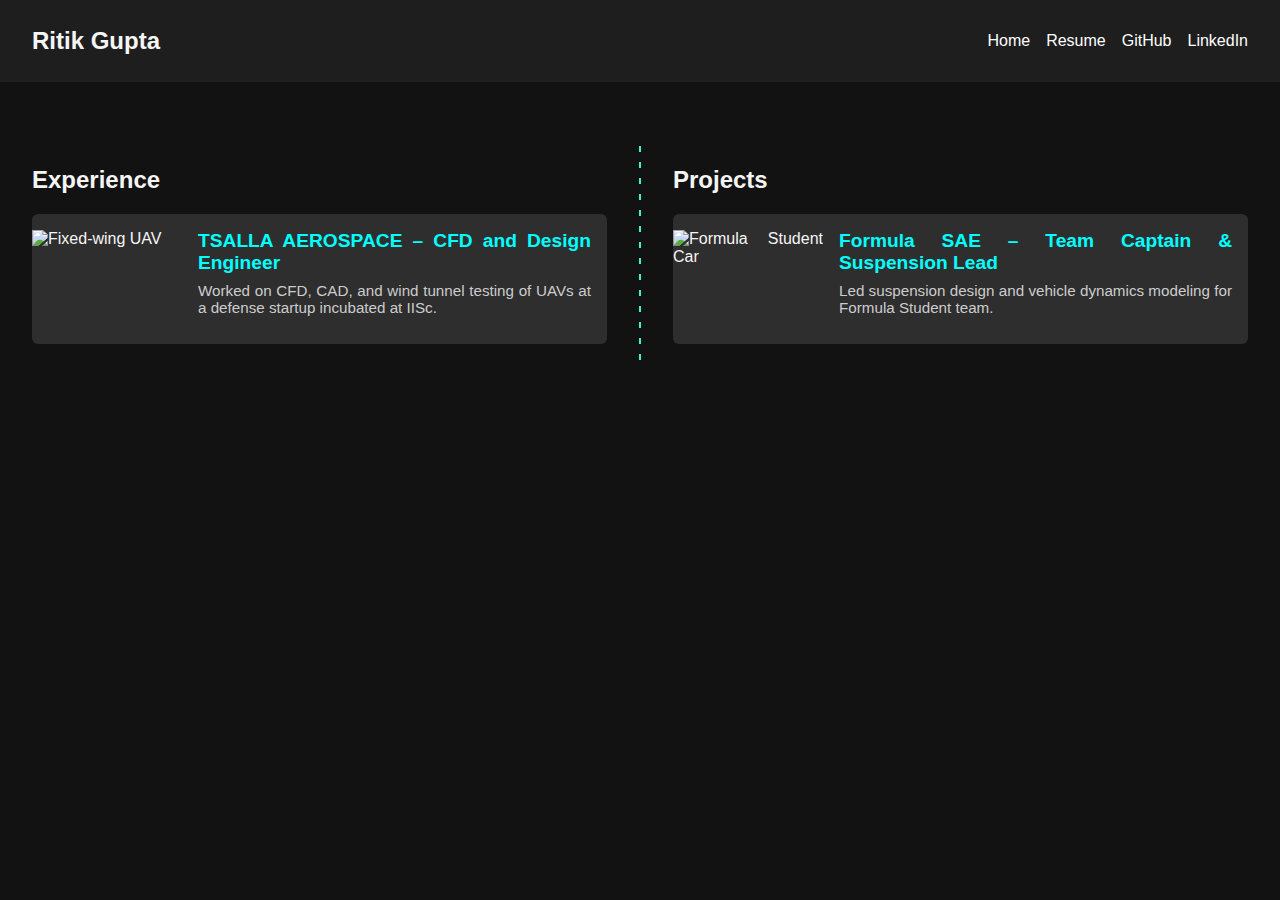
==== index.html @ 59eaff4b "Index 3 (List kind of view, tiles removed)" ====
<!DOCTYPE html>
<html lang="en">
<head>
  <meta charset="UTF-8" />
  <meta name="viewport" content="width=device-width, initial-scale=1.0" />
  <title>Ritik Gupta | Portfolio</title>
  <link rel="stylesheet" href="assets/style.css" />
  <style>
    .main-wide {
      padding: 2rem;
      max-width: 1400px;
      margin: auto;
    }
    .section-wrapper {
      display: flex;
      gap: 2rem;
      margin-top: 2rem;
    }
    .experience, .project {
      flex: 1;
    }
    .divider {
      width: 2px;
      background: repeating-linear-gradient(
        to bottom,
        #3EF3D9,
        #3EF3D9 6px,
        transparent 6px,
        transparent 16px
      );
    }
    .entry {
      display: flex;
      background-color: #2e2e2e;
      border-radius: 6px;
      margin-bottom: 1.5rem;
      height: 130px;
      overflow: hidden;
    }
    .entry img {
      width: 150px;
      height: 100%;
      object-fit: cover;
    }
    .entry-text {
      padding: 1rem;
      flex: 1;
    }
    .entry-title {
      color: cyan;
      font-size: 1.2rem;
      font-weight: bold;
      text-decoration: none;
    }
    .entry-title:hover {
      color: #00ffff;
      text-decoration: underline;
    }
    .entry-desc {
      margin-top: 0.5rem;
      font-size: 0.95rem;
      color: #ccc;
    }
  </style>
</head>
<body>
  <nav>
    <div class="logo">Ritik Gupta</div>
    <ul>
      <li><a href="index.html">Home</a></li>
      <li><a href="resume.html">Resume</a></li>
      <li><a href="https://github.com/ritikg99" target="_blank">GitHub</a></li>
      <li><a href="https://www.linkedin.com/in/ritik-gupta99" target="_blank">LinkedIn</a></li>
    </ul>
  </nav>

  <main class="main-wide">
    <div class="section-wrapper">
      <div class="experience">
        <h2>Experience</h2>
        <div class="entry">
          <img src="assets/images/fixedwing.jpg" alt="Fixed-wing UAV" />
          <div class="entry-text">
            <a class="entry-title" href="tsalla.html">TSALLA AEROSPACE – CFD and Design Engineer</a>
            <div class="entry-desc">Worked on CFD, CAD, and wind tunnel testing of UAVs at a defense startup incubated at IISc.</div>
          </div>
        </div>
        <!-- More experiences here -->
      </div>

      <div class="divider"></div>

      <div class="project">
        <h2>Projects</h2>
        <div class="entry">
          <img src="assets/images/formulacar.jpg" alt="Formula Student Car" />
          <div class="entry-text">
            <a class="entry-title" href="fsae.html">Formula SAE – Team Captain & Suspension Lead</a>
            <div class="entry-desc">Led suspension design and vehicle dynamics modeling for Formula Student team.</div>
          </div>
        </div>
        <!-- More projects here -->
      </div>
    </div>
  </main>
</body>
</html>
---- assets/style.css ----
body {
  background-color: #121212;
  color: #f5f5f5;
  font-family: 'Segoe UI', Tahoma, Geneva, Verdana, sans-serif;
  margin: 0;
  padding: 0;
  text-align: justify;
}

nav {
  background-color: #1e1e1e;
  padding: 1rem 2rem;
  display: flex;
  justify-content: space-between;
  align-items: center;
}

nav .logo {
  font-size: 1.5rem;
  font-weight: bold;
}

nav ul {
  list-style: none;
  display: flex;
  gap: 1rem;
  padding: 0;
}

nav ul li a {
  color: #ffffff;
  text-decoration: none;
  font-weight: 500;
}

.main-wide {
  padding: 2rem;
  max-width: 1400px;
  margin: auto;
}

.section-wrapper {
  display: flex;
  gap: 2rem;
  margin-top: 2rem;
}

.experience, .project {
  flex: 1;
}

.divider {
  width: 2px;
  background: repeating-linear-gradient(
    to bottom,
    #3EF3D9,
    #3EF3D9 6px,
    transparent 6px,
    transparent 16px
  );
}

.clickable {
  color: cyan;
  display: inline-block;
  margin: 1rem 0;
  font-weight: bold;
  font-size: 1.1rem;
  text-decoration: none;
}

.clickable:hover {
  color: #00ffff;
  text-decoration: underline;
}

img {
  width: 100%;
  max-width: 500px;
  margin-top: 1rem;
}
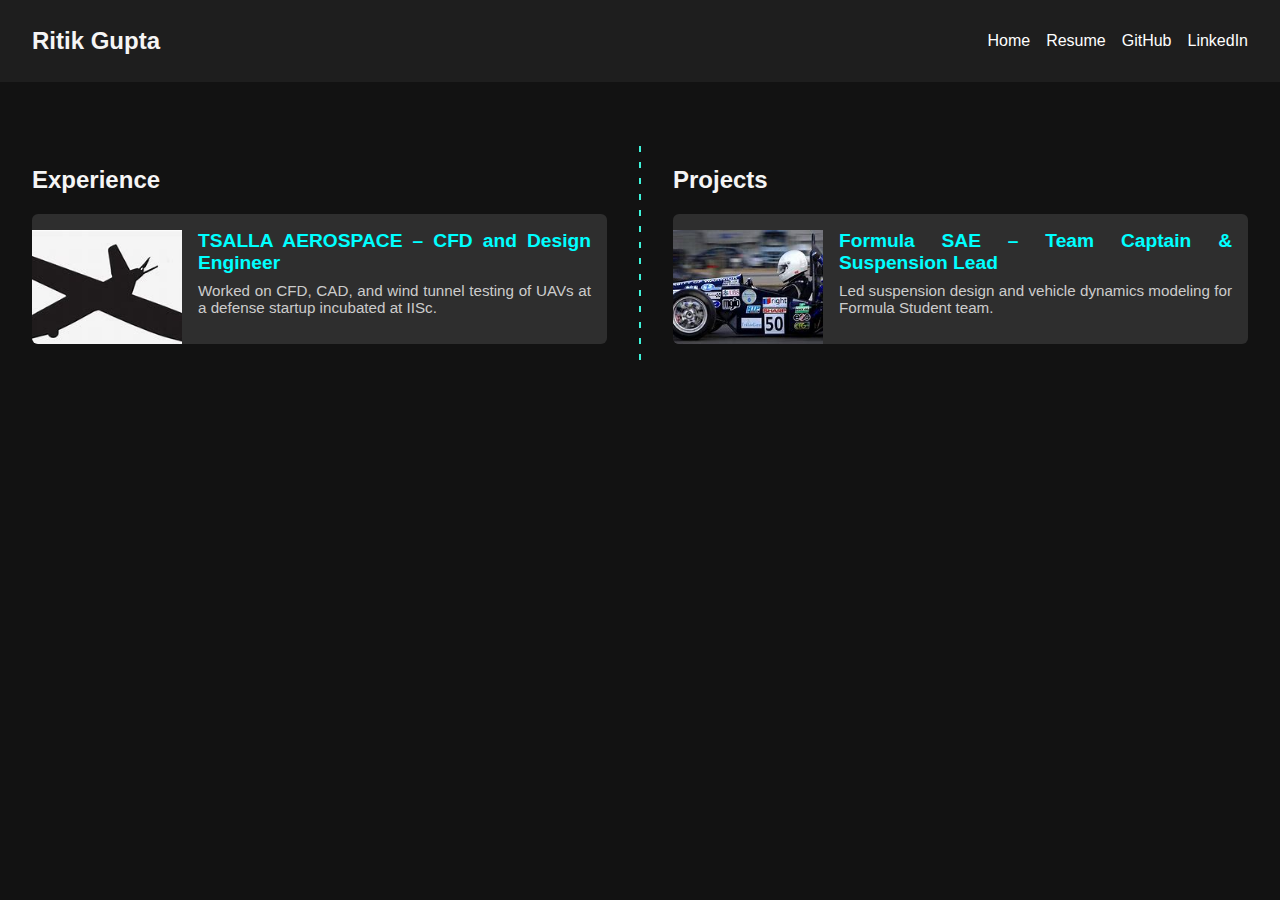
==== commit e6b908b1: "Index 3 (List kind of view, tiles removed 2)" ====
--- a/index.html
+++ b/index.html
@@ -79,7 +79,7 @@
       <div class="experience">
         <h2>Experience</h2>
         <div class="entry">
-          <img src="assets/images/fixedwing.jpg" alt="Fixed-wing UAV" />
+          <img src="assets/images/fixedwing.jpeg" alt="Fixed-wing UAV" />
           <div class="entry-text">
             <a class="entry-title" href="tsalla.html">TSALLA AEROSPACE – CFD and Design Engineer</a>
             <div class="entry-desc">Worked on CFD, CAD, and wind tunnel testing of UAVs at a defense startup incubated at IISc.</div>
@@ -93,7 +93,7 @@
       <div class="project">
         <h2>Projects</h2>
         <div class="entry">
-          <img src="assets/images/formulacar.jpg" alt="Formula Student Car" />
+          <img src="assets/images/formulacar.jpeg" alt="Formula Student Car" />
           <div class="entry-text">
             <a class="entry-title" href="fsae.html">Formula SAE – Team Captain & Suspension Lead</a>
             <div class="entry-desc">Led suspension design and vehicle dynamics modeling for Formula Student team.</div>
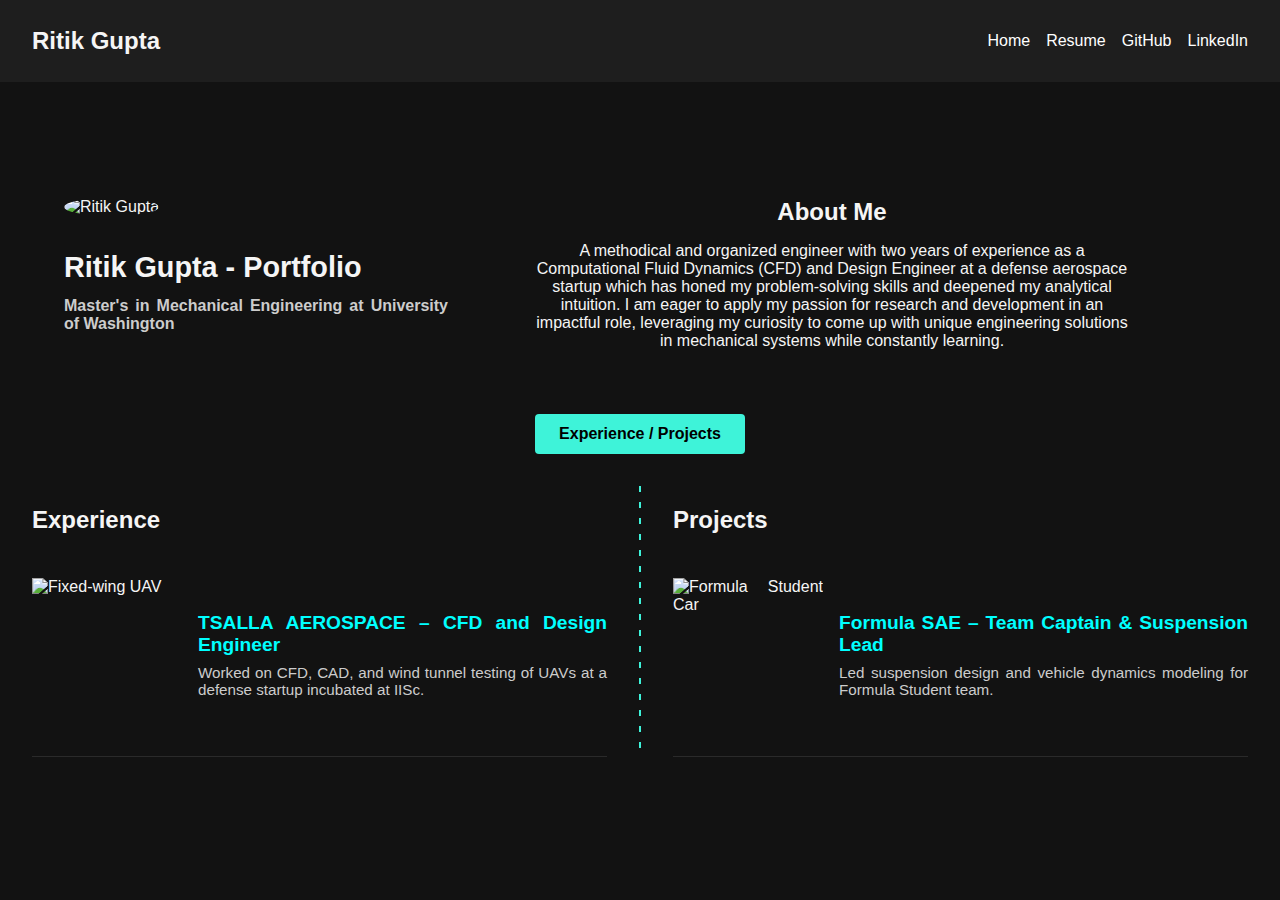
==== commit 2f1cb04a: "Index 4 (About me added)" ====
--- a/index.html
+++ b/index.html
@@ -6,10 +6,61 @@
   <title>Ritik Gupta | Portfolio</title>
   <link rel="stylesheet" href="assets/style.css" />
   <style>
+    body {
+      scroll-behavior: smooth;
+    }
     .main-wide {
       padding: 2rem;
       max-width: 1400px;
       margin: auto;
+    }
+    .intro-section {
+      display: flex;
+      align-items: center;
+      justify-content: space-between;
+      padding: 4rem 2rem 2rem;
+    }
+    .intro-left {
+      flex: 1;
+      max-width: 40%;
+    }
+    .intro-left img {
+      width: 100px;
+      border-radius: 50%;
+      margin-bottom: 1rem;
+    }
+    .intro-left h1 {
+      font-size: 1.8rem;
+      margin-bottom: 0.3rem;
+    }
+    .intro-left h2 {
+      font-size: 1rem;
+      color: #ccc;
+    }
+    .intro-right {
+      flex: 2;
+      text-align: center;
+    }
+    .intro-right h2 {
+      font-size: 1.5rem;
+      margin-bottom: 1rem;
+    }
+    .intro-right p {
+      font-size: 1rem;
+      max-width: 600px;
+      margin: 0 auto;
+    }
+    .scroll-button {
+      display: block;
+      margin: 2rem auto;
+      padding: 0.7rem 1.5rem;
+      font-size: 1rem;
+      background-color: #3EF3D9;
+      color: #000;
+      border: none;
+      border-radius: 4px;
+      cursor: pointer;
+      font-weight: bold;
     }
     .section-wrapper {
       display: flex;
@@ -31,19 +82,18 @@
     }
     .entry {
       display: flex;
-      background-color: #2e2e2e;
-      border-radius: 6px;
-      margin-bottom: 1.5rem;
-      height: 130px;
-      overflow: hidden;
+      align-items: center;
+      border-bottom: 1px solid rgba(255,255,255,0.1);
+      padding: 1rem 0;
+      height: 170px;
     }
     .entry img {
       width: 150px;
       height: 100%;
       object-fit: cover;
+      margin-right: 1rem;
     }
     .entry-text {
-      padding: 1rem;
       flex: 1;
     }
     .entry-title {
@@ -75,17 +125,32 @@
   </nav>
 
   <main class="main-wide">
-    <div class="section-wrapper">
+    <section class="intro-section">
+      <div class="intro-left">
+        <img src="assets/images/profile.jpg" alt="Ritik Gupta" />
+        <h1>Ritik Gupta - Portfolio</h1>
+        <h2>Master's in Mechanical Engineering at University of Washington</h2>
+      </div>
+      <div class="intro-right">
+        <h2>About Me</h2>
+        <p>A methodical and organized engineer with two years of experience as a Computational Fluid Dynamics (CFD) and Design Engineer at a defense aerospace startup which has honed my problem-solving skills and deepened my analytical intuition. I am eager to apply my passion for research and development in an impactful role, leveraging my curiosity to come up with unique engineering solutions in mechanical systems while constantly learning.</p>
+      </div>
+    </section>
+
+    <button class="scroll-button" onclick="document.getElementById('sections').scrollIntoView({ behavior: 'smooth' })">
+      Experience / Projects
+    </button>
+
+    <div id="sections" class="section-wrapper">
       <div class="experience">
         <h2>Experience</h2>
         <div class="entry">
-          <img src="assets/images/fixedwing.jpeg" alt="Fixed-wing UAV" />
+          <img src="assets/images/fixedwing.jpg" alt="Fixed-wing UAV" />
           <div class="entry-text">
             <a class="entry-title" href="tsalla.html">TSALLA AEROSPACE – CFD and Design Engineer</a>
             <div class="entry-desc">Worked on CFD, CAD, and wind tunnel testing of UAVs at a defense startup incubated at IISc.</div>
           </div>
         </div>
-        <!-- More experiences here -->
       </div>
 
       <div class="divider"></div>
@@ -93,15 +158,14 @@
       <div class="project">
         <h2>Projects</h2>
         <div class="entry">
-          <img src="assets/images/formulacar.jpeg" alt="Formula Student Car" />
+          <img src="assets/images/formulacar.jpg" alt="Formula Student Car" />
           <div class="entry-text">
             <a class="entry-title" href="fsae.html">Formula SAE – Team Captain & Suspension Lead</a>
             <div class="entry-desc">Led suspension design and vehicle dynamics modeling for Formula Student team.</div>
           </div>
         </div>
-        <!-- More projects here -->
       </div>
     </div>
   </main>
 </body>
-</html>+</html>
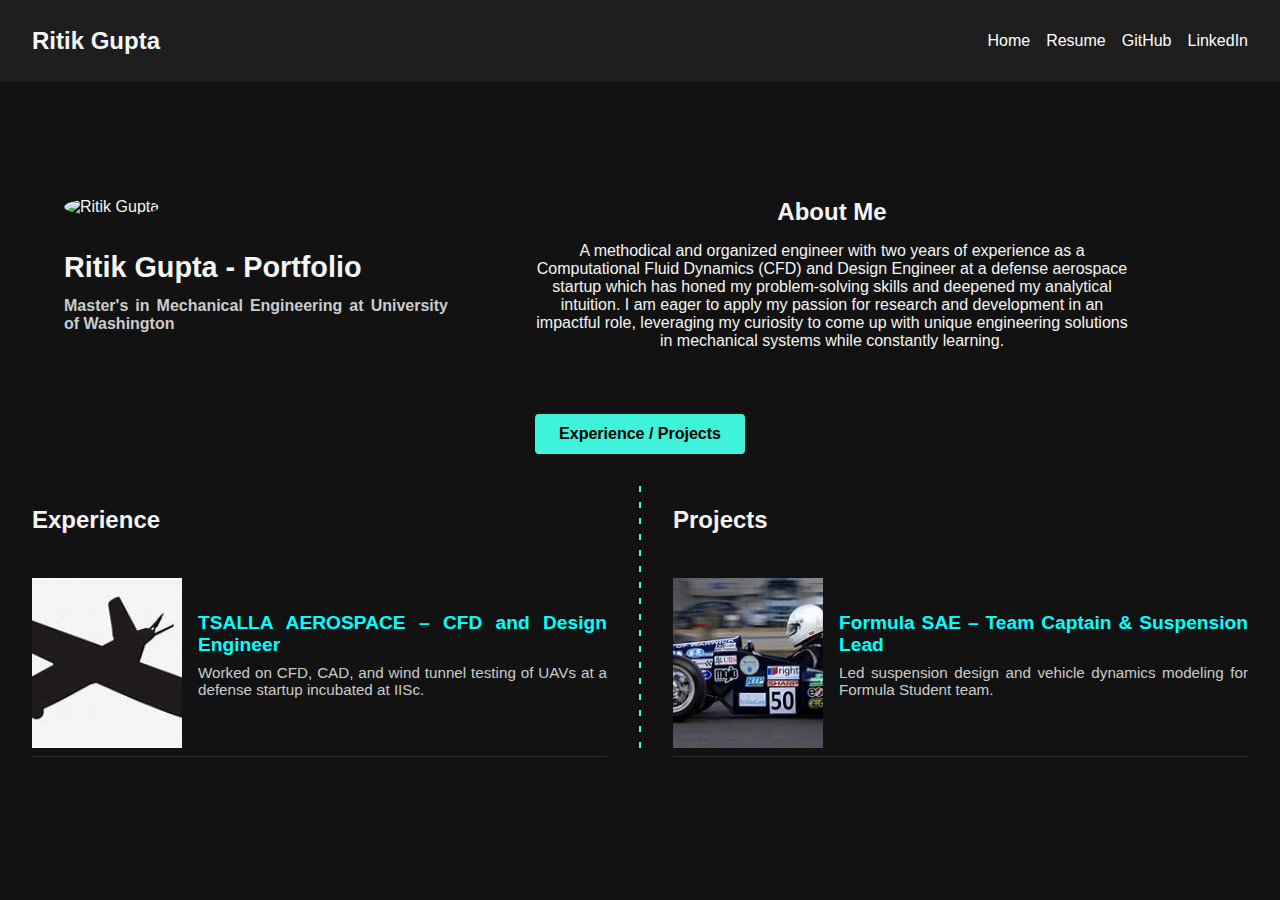
==== commit 81be66b7: "Index 4 (About me added 2)" ====
--- a/index.html
+++ b/index.html
@@ -145,7 +145,7 @@
       <div class="experience">
         <h2>Experience</h2>
         <div class="entry">
-          <img src="assets/images/fixedwing.jpg" alt="Fixed-wing UAV" />
+          <img src="assets/images/fixedwing.jpeg" alt="Fixed-wing UAV" />
           <div class="entry-text">
             <a class="entry-title" href="tsalla.html">TSALLA AEROSPACE – CFD and Design Engineer</a>
             <div class="entry-desc">Worked on CFD, CAD, and wind tunnel testing of UAVs at a defense startup incubated at IISc.</div>
@@ -158,7 +158,7 @@
       <div class="project">
         <h2>Projects</h2>
         <div class="entry">
-          <img src="assets/images/formulacar.jpg" alt="Formula Student Car" />
+          <img src="assets/images/formulacar.jpeg" alt="Formula Student Car" />
           <div class="entry-text">
             <a class="entry-title" href="fsae.html">Formula SAE – Team Captain & Suspension Lead</a>
             <div class="entry-desc">Led suspension design and vehicle dynamics modeling for Formula Student team.</div>
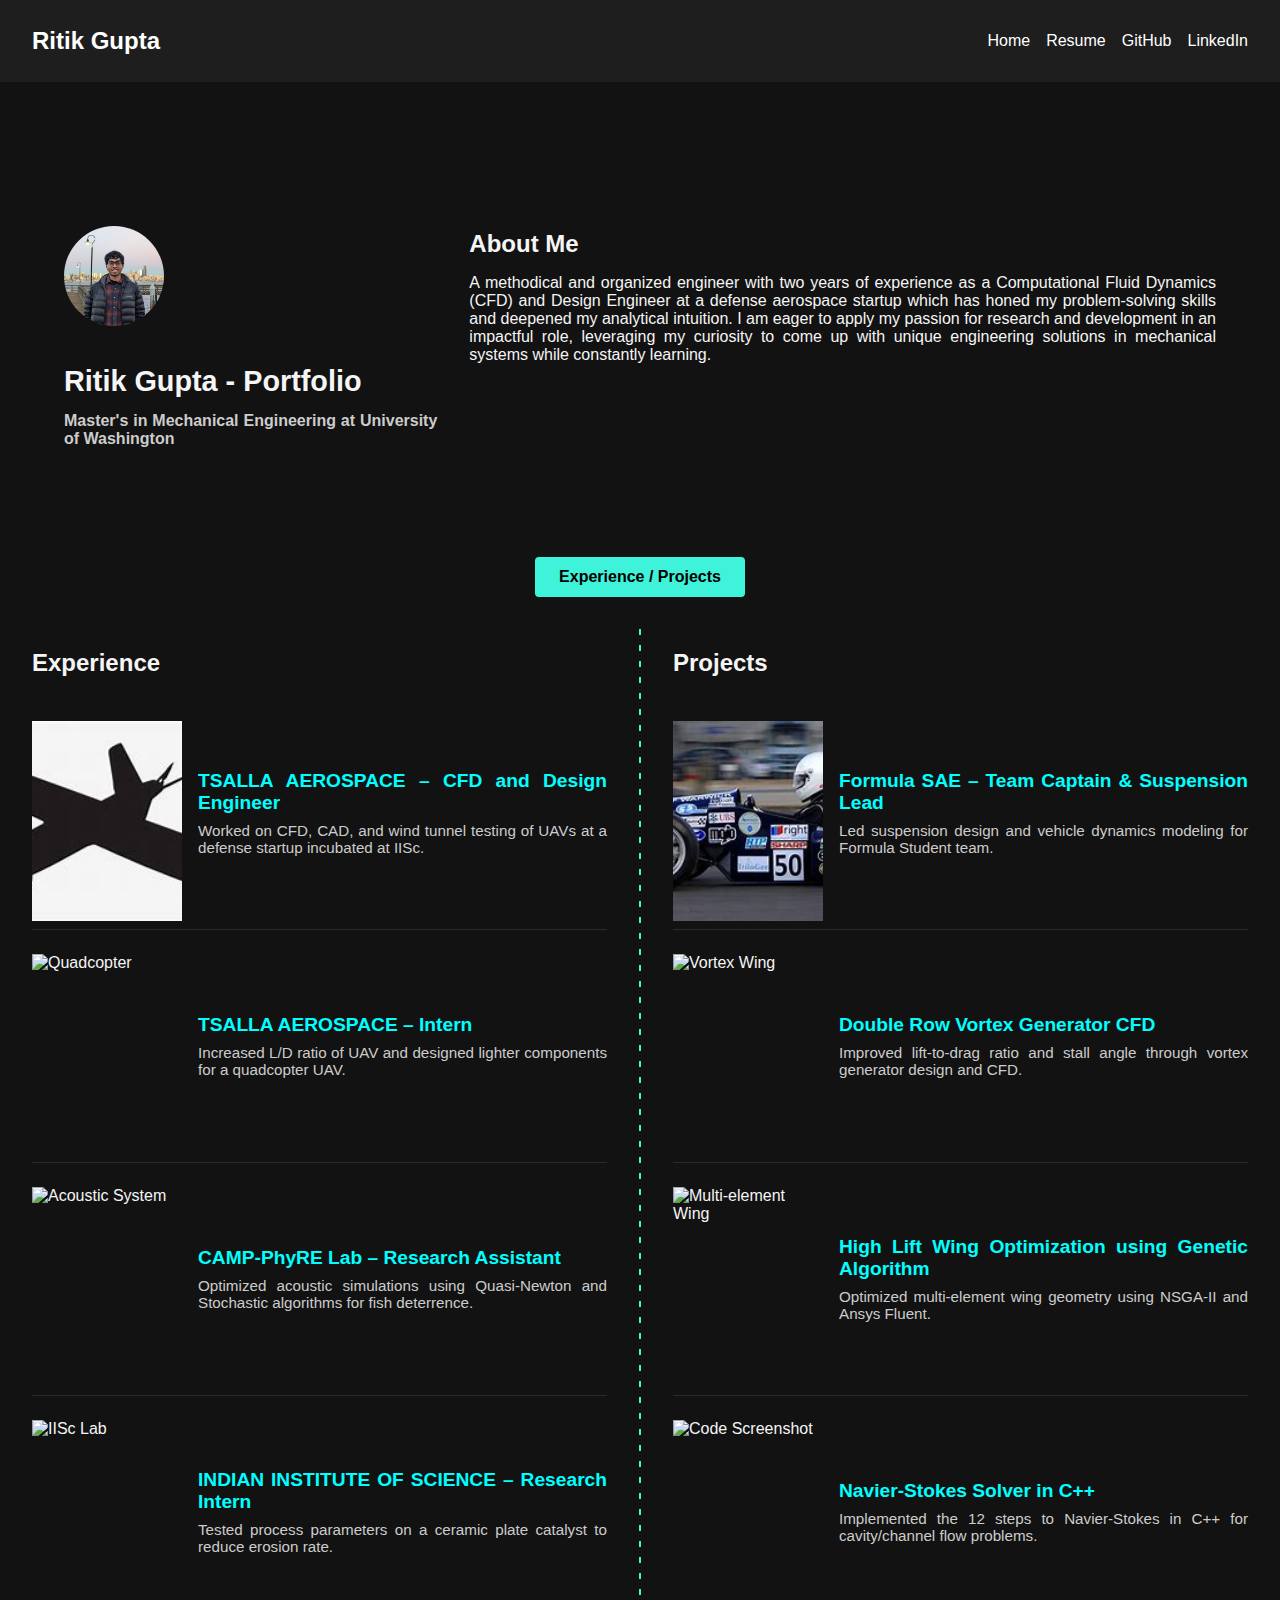
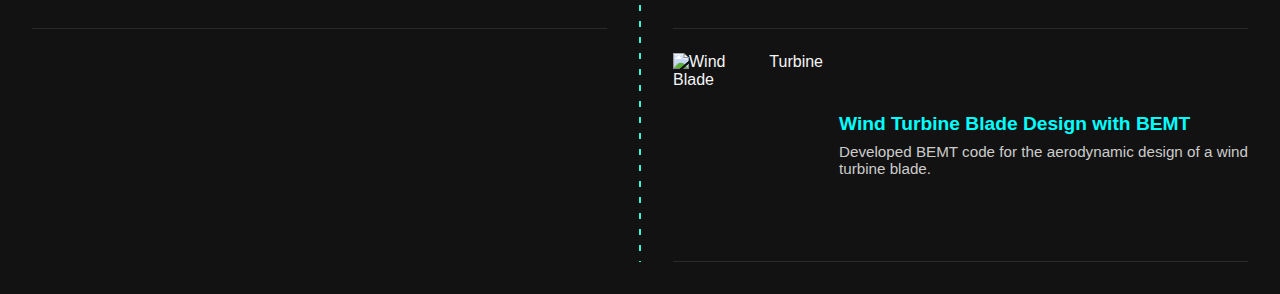
==== commit b7d1a044: "Index 5 with all projects" ====
--- a/index.html
+++ b/index.html
@@ -16,9 +16,10 @@
     }
     .intro-section {
       display: flex;
-      align-items: center;
+      align-items: flex-start;
       justify-content: space-between;
-      padding: 4rem 2rem 2rem;
+      padding: 6rem 2rem 4rem;
+      gap: 2rem;
     }
     .intro-left {
       flex: 1;
@@ -39,16 +40,15 @@
     }
     .intro-right {
       flex: 2;
-      text-align: center;
     }
     .intro-right h2 {
       font-size: 1.5rem;
       margin-bottom: 1rem;
+      text-align: left;
     }
     .intro-right p {
       font-size: 1rem;
-      max-width: 600px;
-      margin: 0 auto;
+      text-align: justify;
     }
     .scroll-button {
       display: block;
@@ -85,7 +85,7 @@
       align-items: center;
       border-bottom: 1px solid rgba(255,255,255,0.1);
       padding: 1rem 0;
-      height: 170px;
+      height: 200px;
     }
     .entry img {
       width: 150px;
@@ -115,7 +115,7 @@
 </head>
 <body>
   <nav>
-    <div class="logo">Ritik Gupta</div>
+    <div class="logo"><a href="index.html" style="text-decoration:none;color:white;">Ritik Gupta</a></div>
     <ul>
       <li><a href="index.html">Home</a></li>
       <li><a href="resume.html">Resume</a></li>
@@ -151,6 +151,27 @@
             <div class="entry-desc">Worked on CFD, CAD, and wind tunnel testing of UAVs at a defense startup incubated at IISc.</div>
           </div>
         </div>
+        <div class="entry">
+          <img src="assets/images/tsalla_quadcopter.jpeg" alt="Quadcopter" />
+          <div class="entry-text">
+            <a class="entry-title" href="tsalla_intern.html">TSALLA AEROSPACE – Intern</a>
+            <div class="entry-desc">Increased L/D ratio of UAV and designed lighter components for a quadcopter UAV.</div>
+          </div>
+        </div>
+        <div class="entry">
+          <img src="assets/images/acoustic.jpeg" alt="Acoustic System" />
+          <div class="entry-text">
+            <a class="entry-title" href="camp_phyre.html">CAMP-PhyRE Lab – Research Assistant</a>
+            <div class="entry-desc">Optimized acoustic simulations using Quasi-Newton and Stochastic algorithms for fish deterrence.</div>
+          </div>
+        </div>
+        <div class="entry">
+          <img src="assets/images/iisc.jpeg" alt="IISc Lab" />
+          <div class="entry-text">
+            <a class="entry-title" href="iisc.html">INDIAN INSTITUTE OF SCIENCE – Research Intern</a>
+            <div class="entry-desc">Tested process parameters on a ceramic plate catalyst to reduce erosion rate.</div>
+          </div>
+        </div>
       </div>
 
       <div class="divider"></div>
@@ -162,6 +183,34 @@
           <div class="entry-text">
             <a class="entry-title" href="fsae.html">Formula SAE – Team Captain & Suspension Lead</a>
             <div class="entry-desc">Led suspension design and vehicle dynamics modeling for Formula Student team.</div>
+          </div>
+        </div>
+        <div class="entry">
+          <img src="assets/images/vortex.jpeg" alt="Vortex Wing" />
+          <div class="entry-text">
+            <a class="entry-title" href="vortex_generators.html">Double Row Vortex Generator CFD</a>
+            <div class="entry-desc">Improved lift-to-drag ratio and stall angle through vortex generator design and CFD.</div>
+          </div>
+        </div>
+        <div class="entry">
+          <img src="assets/images/wing.jpeg" alt="Multi-element Wing" />
+          <div class="entry-text">
+            <a class="entry-title" href="highlift_ga.html">High Lift Wing Optimization using Genetic Algorithm</a>
+            <div class="entry-desc">Optimized multi-element wing geometry using NSGA-II and Ansys Fluent.</div>
+          </div>
+        </div>
+        <div class="entry">
+          <img src="assets/images/code.jpeg" alt="Code Screenshot" />
+          <div class="entry-text">
+            <a class="entry-title" href="navier_stokes_cpp.html">Navier-Stokes Solver in C++</a>
+            <div class="entry-desc">Implemented the 12 steps to Navier-Stokes in C++ for cavity/channel flow problems.</div>
+          </div>
+        </div>
+        <div class="entry">
+          <img src="assets/images/windturbine.jpeg" alt="Wind Turbine Blade" />
+          <div class="entry-text">
+            <a class="entry-title" href="bemt.html">Wind Turbine Blade Design with BEMT</a>
+            <div class="entry-desc">Developed BEMT code for the aerodynamic design of a wind turbine blade.</div>
           </div>
         </div>
       </div>
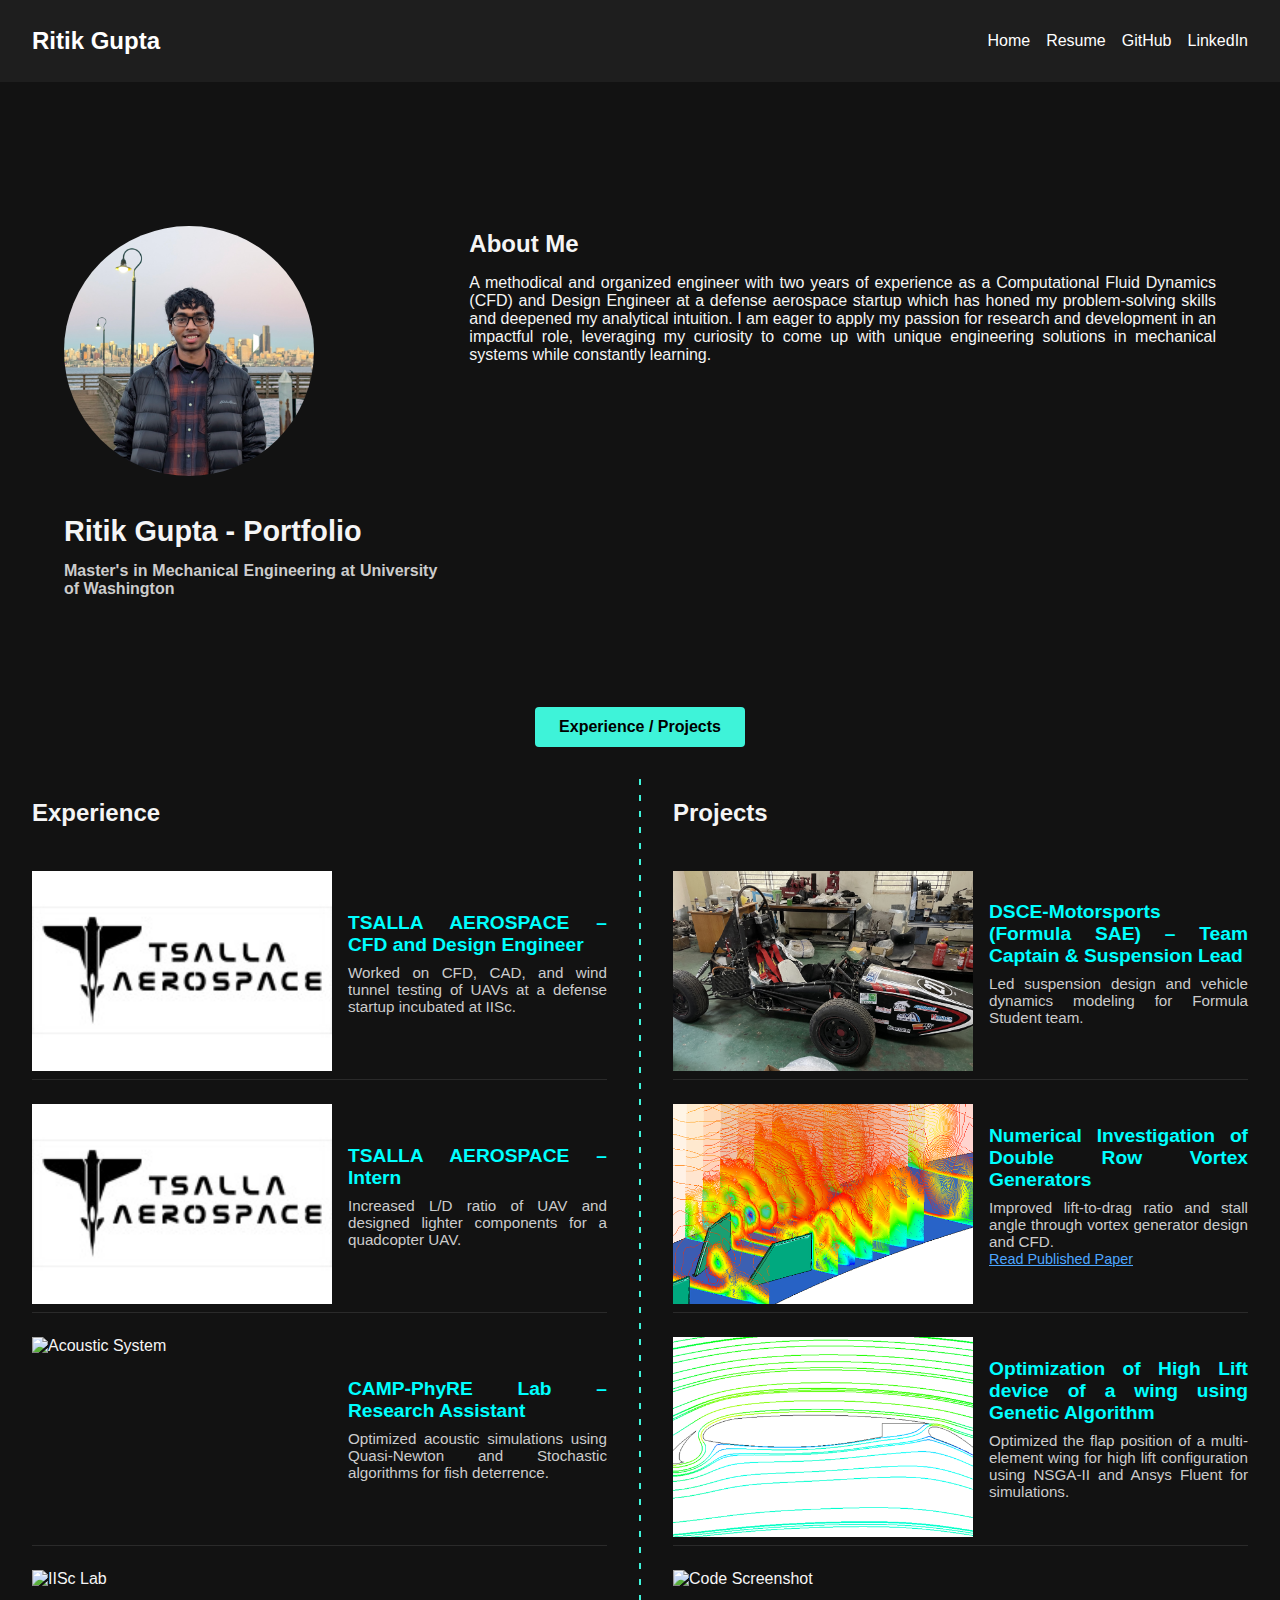
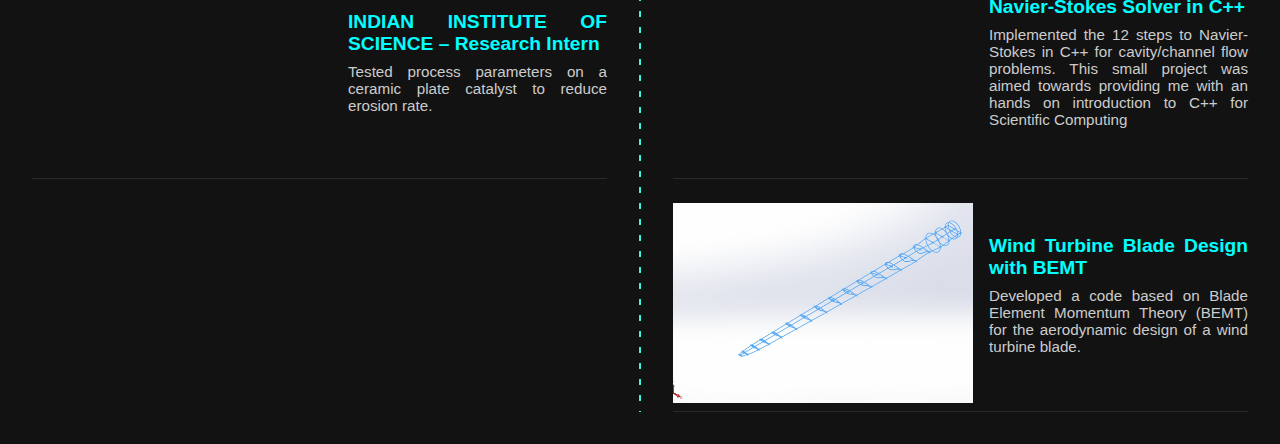
==== commit f9b69d98: "More details, added images and new theme" ====
--- a/index.html
+++ b/index.html
@@ -26,7 +26,7 @@
       max-width: 40%;
     }
     .intro-left img {
-      width: 100px;
+      width: 250px;
       border-radius: 50%;
       margin-bottom: 1rem;
     }
@@ -88,7 +88,7 @@
       height: 200px;
     }
     .entry img {
-      width: 150px;
+      width: 300px;
       height: 100%;
       object-fit: cover;
       margin-right: 1rem;
@@ -145,14 +145,14 @@
       <div class="experience">
         <h2>Experience</h2>
         <div class="entry">
-          <img src="assets/images/fixedwing.jpeg" alt="Fixed-wing UAV" />
+          <img src="assets/images/ta_logo.jpeg" alt="Fixed-wing UAV" />
           <div class="entry-text">
             <a class="entry-title" href="tsalla.html">TSALLA AEROSPACE – CFD and Design Engineer</a>
             <div class="entry-desc">Worked on CFD, CAD, and wind tunnel testing of UAVs at a defense startup incubated at IISc.</div>
           </div>
         </div>
         <div class="entry">
-          <img src="assets/images/tsalla_quadcopter.jpeg" alt="Quadcopter" />
+          <img src="assets/images/ta_logo.jpeg" alt="Quadcopter" />
           <div class="entry-text">
             <a class="entry-title" href="tsalla_intern.html">TSALLA AEROSPACE – Intern</a>
             <div class="entry-desc">Increased L/D ratio of UAV and designed lighter components for a quadcopter UAV.</div>
@@ -179,38 +179,43 @@
       <div class="project">
         <h2>Projects</h2>
         <div class="entry">
-          <img src="assets/images/formulacar.jpeg" alt="Formula Student Car" />
-          <div class="entry-text">
-            <a class="entry-title" href="fsae.html">Formula SAE – Team Captain & Suspension Lead</a>
+          <img src="assets/images/formulacar-cropped.jpg" alt="Formula Student Car" />
+          <div class="entry-text">
+            <a class="entry-title" href="fsae.html">DSCE-Motorsports (Formula SAE) – Team Captain & Suspension Lead</a>
             <div class="entry-desc">Led suspension design and vehicle dynamics modeling for Formula Student team.</div>
           </div>
         </div>
         <div class="entry">
-          <img src="assets/images/vortex.jpeg" alt="Vortex Wing" />
-          <div class="entry-text">
-            <a class="entry-title" href="vortex_generators.html">Double Row Vortex Generator CFD</a>
-            <div class="entry-desc">Improved lift-to-drag ratio and stall angle through vortex generator design and CFD.</div>
-          </div>
-        </div>
-        <div class="entry">
-          <img src="assets/images/wing.jpeg" alt="Multi-element Wing" />
-          <div class="entry-text">
-            <a class="entry-title" href="highlift_ga.html">High Lift Wing Optimization using Genetic Algorithm</a>
-            <div class="entry-desc">Optimized multi-element wing geometry using NSGA-II and Ansys Fluent.</div>
+          <img src="assets/images/VGs13.png" alt="Vortex Wing" />
+          <div class="entry-text">
+            <a class="entry-title" href="vortex_generators.html">Numerical Investigation of Double Row Vortex Generators</a>
+            <div class="entry-desc">
+              Improved lift-to-drag ratio and stall angle through vortex generator design and CFD.
+              <br />
+              <a href="https://pubs.aip.org/aip/acp/article-abstract/2648/1/020016/2831426/Numerical-investigation-of-double-row-vortex?redirectedFrom=fulltext" target="_blank" style="font-size: 0.9rem; color: #4da6ff;">Read Published Paper</a>
+            </div>
+          </div>
+        </div>
+        
+        <div class="entry">
+          <img src="assets/images/FP7.png" alt="Multi-element Wing" />
+          <div class="entry-text">
+            <a class="entry-title" href="highlift_ga.html">Optimization of High Lift device of a wing using Genetic Algorithm</a>
+            <div class="entry-desc">Optimized the flap position of a multi-element wing for high lift configuration using NSGA-II and Ansys Fluent for simulations.</div>
           </div>
         </div>
         <div class="entry">
           <img src="assets/images/code.jpeg" alt="Code Screenshot" />
           <div class="entry-text">
             <a class="entry-title" href="navier_stokes_cpp.html">Navier-Stokes Solver in C++</a>
-            <div class="entry-desc">Implemented the 12 steps to Navier-Stokes in C++ for cavity/channel flow problems.</div>
-          </div>
-        </div>
-        <div class="entry">
-          <img src="assets/images/windturbine.jpeg" alt="Wind Turbine Blade" />
+            <div class="entry-desc">Implemented the 12 steps to Navier-Stokes in C++ for cavity/channel flow problems. This small project was aimed towards providing me with an hands on introduction to C++ for Scientific Computing</div>
+          </div>
+        </div>
+        <div class="entry">
+          <img src="assets/images/MP1.png" alt="Wind Turbine Blade" />
           <div class="entry-text">
             <a class="entry-title" href="bemt.html">Wind Turbine Blade Design with BEMT</a>
-            <div class="entry-desc">Developed BEMT code for the aerodynamic design of a wind turbine blade.</div>
+            <div class="entry-desc">Developed a code based on Blade Element Momentum Theory (BEMT) for the aerodynamic design of a wind turbine blade.</div>
           </div>
         </div>
       </div>
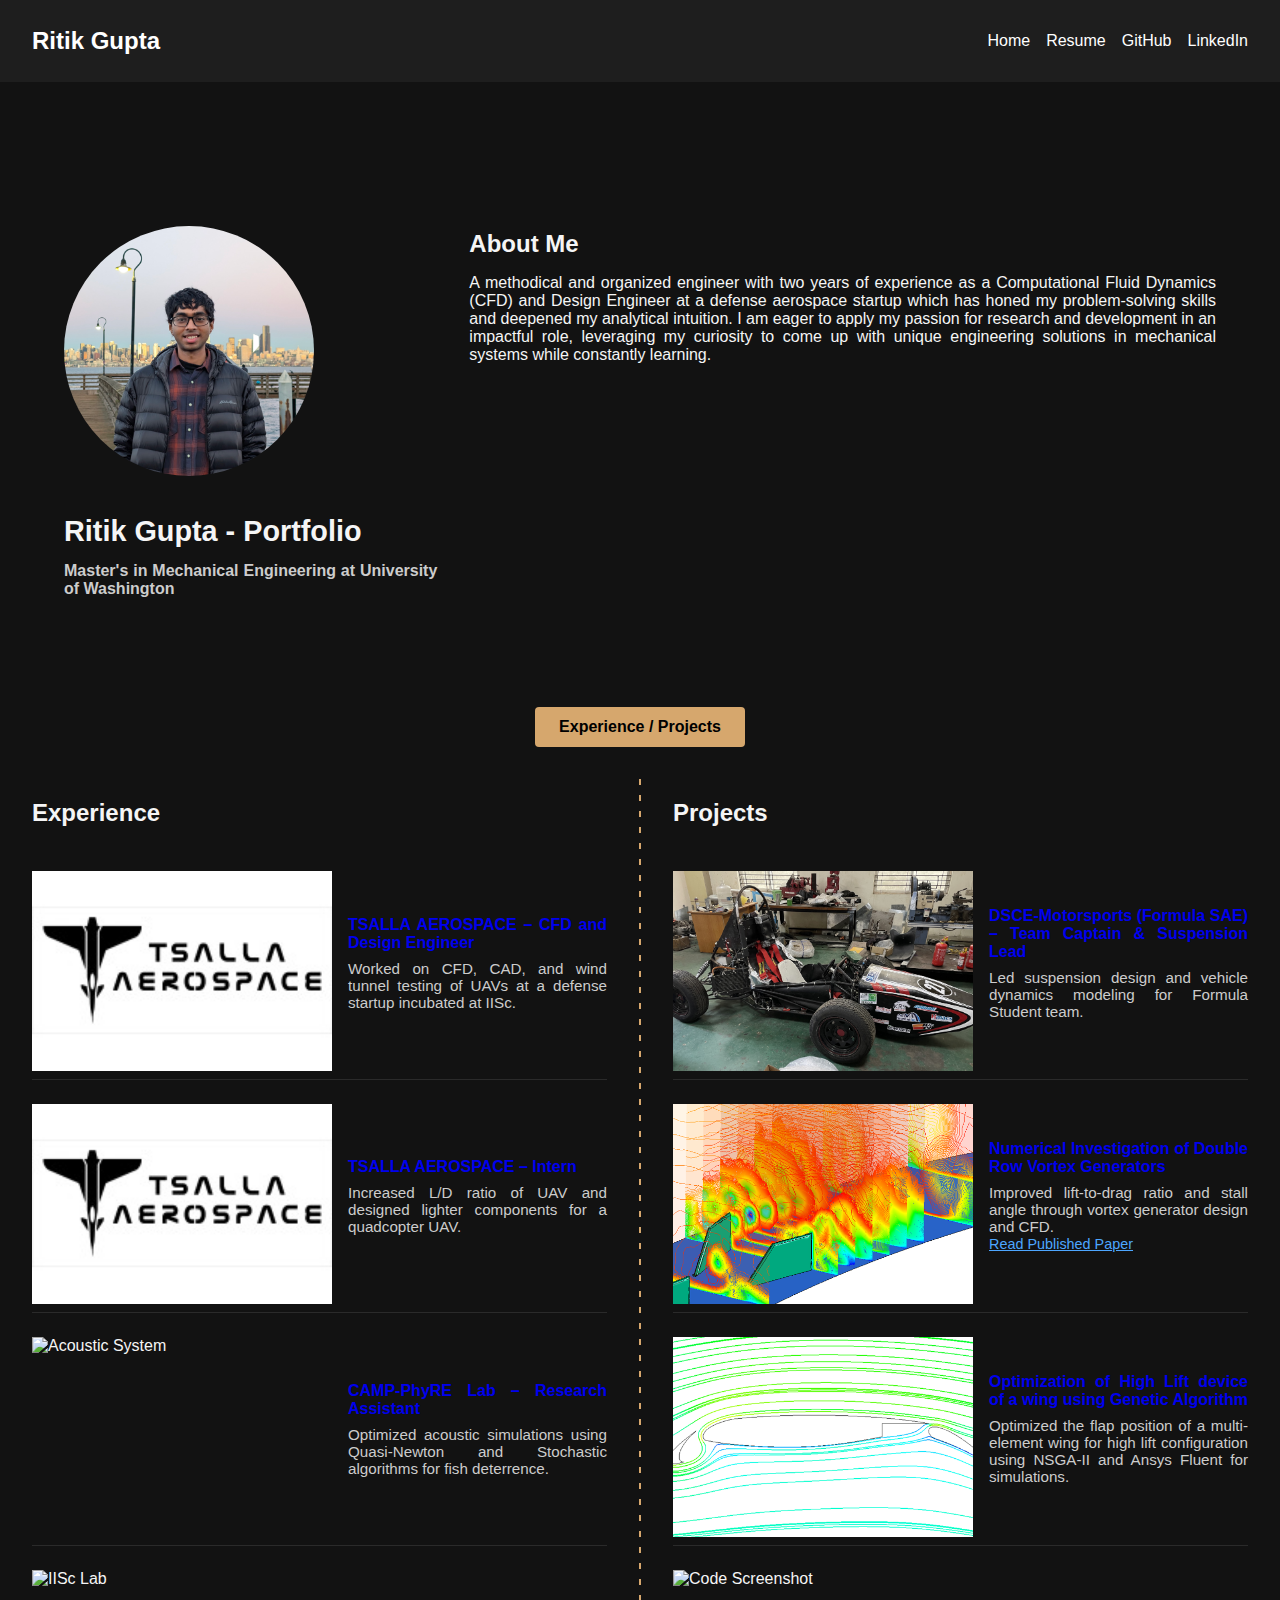
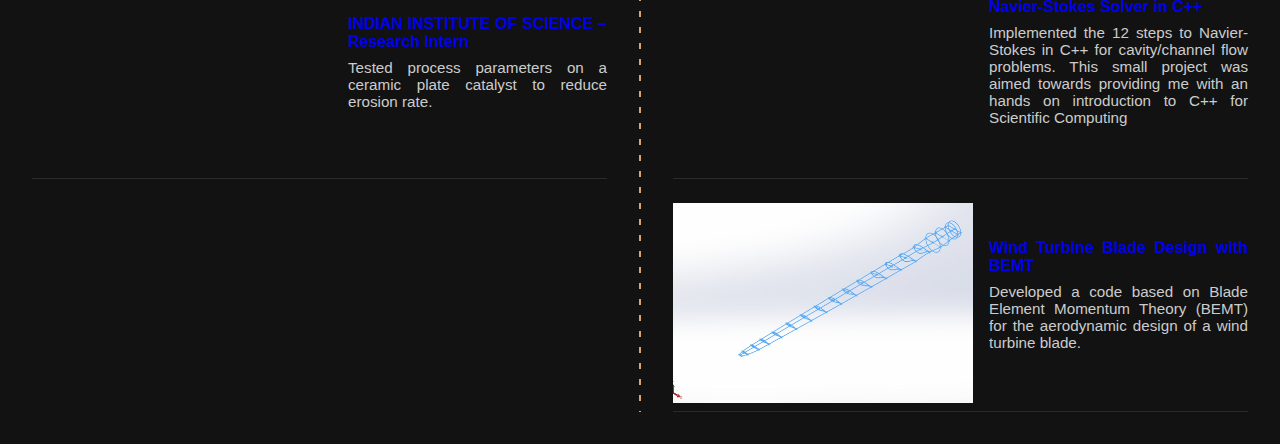
==== commit 9298daee: "Theme changed to copper color" ====
--- a/index.html
+++ b/index.html
@@ -1,5 +1,6 @@
 <!DOCTYPE html>
 <html lang="en">
+
 <head>
   <meta charset="UTF-8" />
   <meta name="viewport" content="width=device-width, initial-scale=1.0" />
@@ -55,7 +56,7 @@
       margin: 2rem auto;
       padding: 0.7rem 1.5rem;
       font-size: 1rem;
-      background-color: #3EF3D9;
+      background-color: #D6A76D;
       color: #000;
       border: none;
       border-radius: 4px;
@@ -74,8 +75,8 @@
       width: 2px;
       background: repeating-linear-gradient(
         to bottom,
-        #3EF3D9,
-        #3EF3D9 6px,
+        #D6A76D,
+        #D6A76D 6px,
         transparent 6px,
         transparent 16px
       );
@@ -97,13 +98,15 @@
       flex: 1;
     }
     .entry-title {
-      color: cyan;
+      /* color: cyan; */
+      color: #D6A76D
       font-size: 1.2rem;
       font-weight: bold;
       text-decoration: none;
     }
     .entry-title:hover {
-      color: #00ffff;
+      /* color: #00ffff; */
+      color: #f0c288;
       text-decoration: underline;
     }
     .entry-desc {
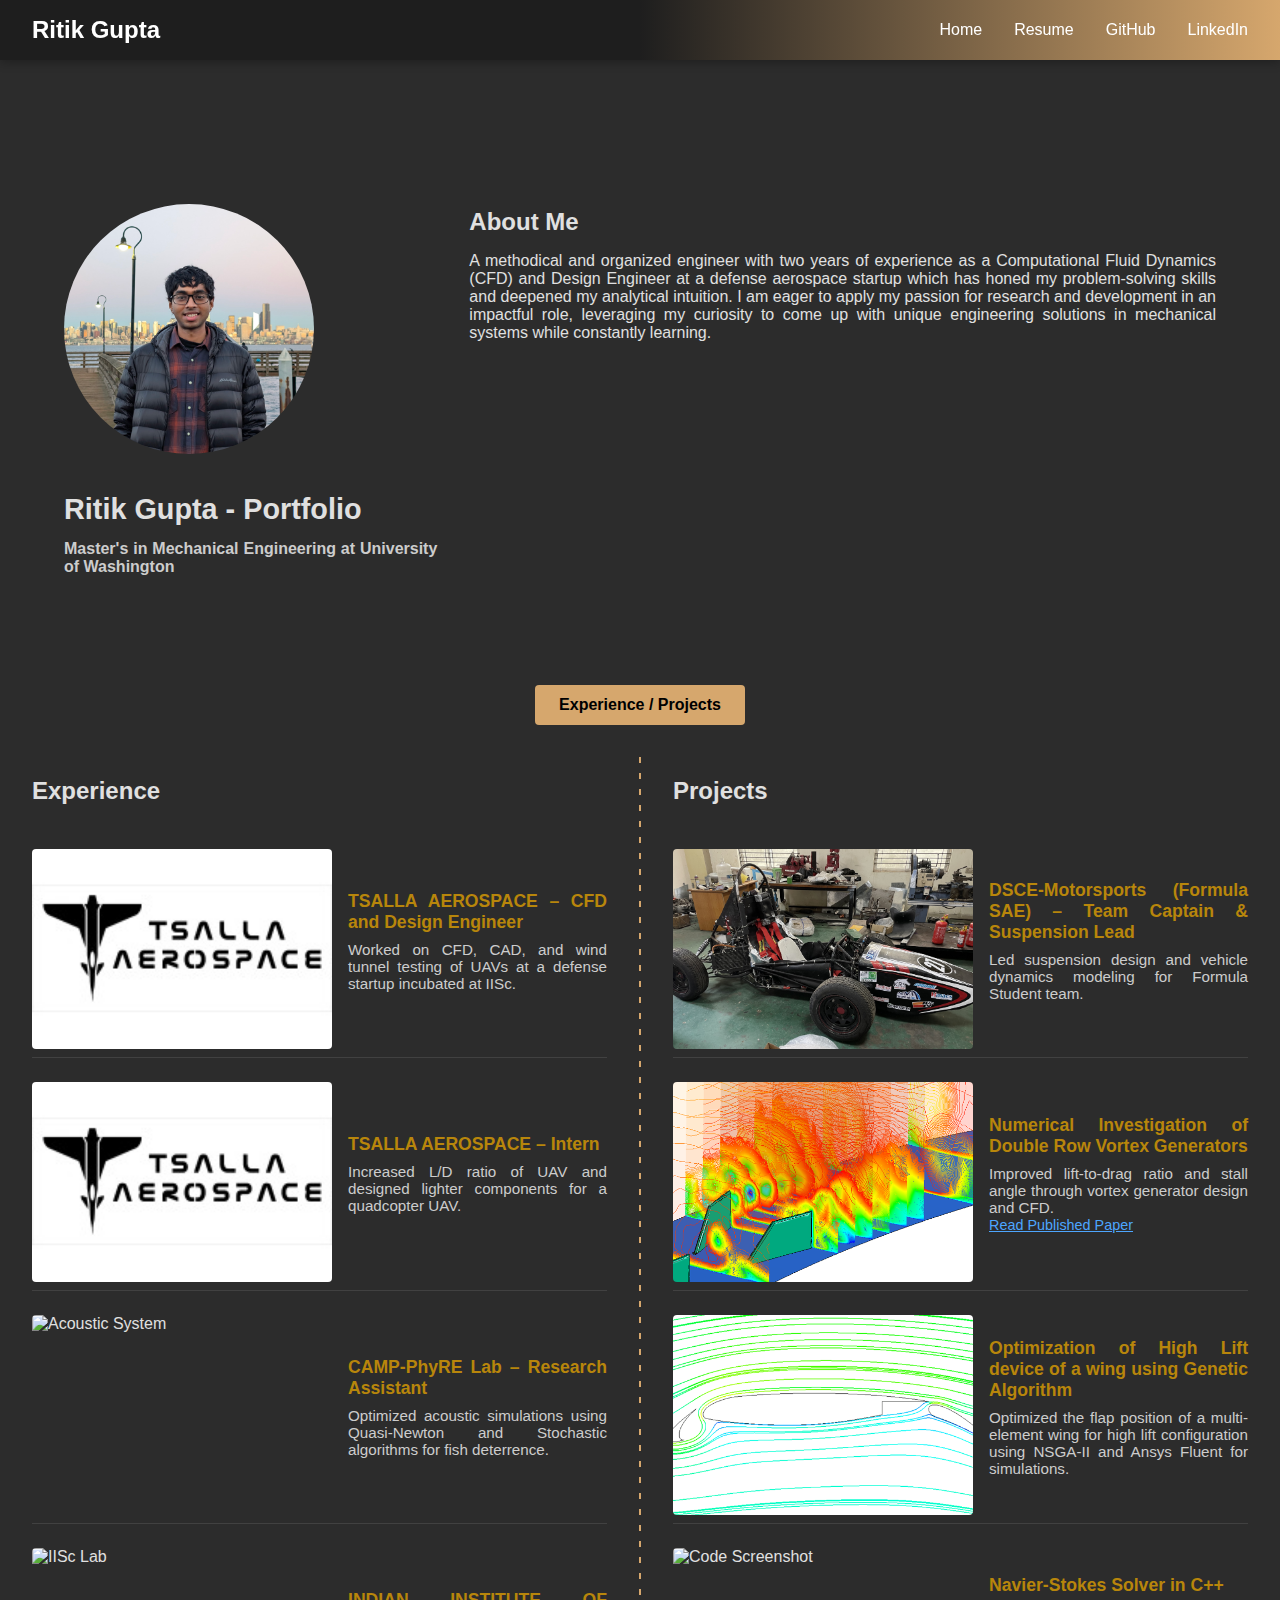
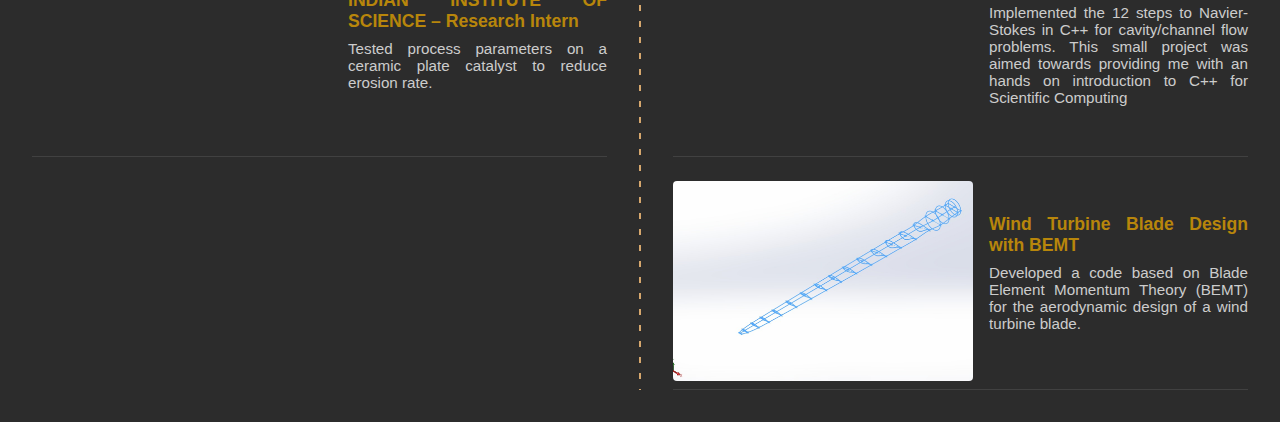
==== commit 70fe2f2e: "Compatibility for phone screens" ====
--- a/index.html
+++ b/index.html
@@ -99,10 +99,12 @@
     }
     .entry-title {
       /* color: cyan; */
-      color: #D6A76D
-      font-size: 1.2rem;
+      /* color: #D6A76D */
+      color: #b8860b;
+      font-size: 1.1rem;
       font-weight: bold;
       text-decoration: none;
+      transition: color 0.3s ease;
     }
     .entry-title:hover {
       /* color: #00ffff; */
--- a/assets/style.css
+++ b/assets/style.css
@@ -1,6 +1,6 @@
 body {
-  background-color: #121212;
-  color: #f5f5f5;
+  background-color: #2C2C2C; /* Charcoal */
+  color: #E0E0E0; /* Light grey text */
   font-family: 'Segoe UI', Tahoma, Geneva, Verdana, sans-serif;
   margin: 0;
   padding: 0;
@@ -8,29 +8,57 @@
 }
 
 nav {
-  background-color: #1e1e1e;
+  background: linear-gradient(90deg, #1e1e1e 0%, #1e1e1e 50%, #D6A76D 100%);
   padding: 1rem 2rem;
   display: flex;
   justify-content: space-between;
   align-items: center;
+  position: sticky;
+  top: 0;
+  z-index: 100;
+  box-shadow: 0 2px 10px rgba(0, 0, 0, 0.3);
 }
 
 nav .logo {
   font-size: 1.5rem;
   font-weight: bold;
+  color: white;
 }
 
 nav ul {
   list-style: none;
   display: flex;
-  gap: 1rem;
+  gap: 2rem;
   padding: 0;
+  margin: 0;
 }
 
 nav ul li a {
   color: #ffffff;
   text-decoration: none;
   font-weight: 500;
+  transition: color 0.3s ease;
+  padding: 0.5rem 0;
+  position: relative;
+}
+
+nav ul li a:hover {
+  color: #f0c288;
+}
+
+nav ul li a::after {
+  content: '';
+  position: absolute;
+  width: 0;
+  height: 2px;
+  bottom: 0;
+  left: 0;
+  background-color: #f0c288;
+  transition: width 0.3s ease;
+}
+
+nav ul li a:hover::after {
+  width: 100%;
 }
 
 .main-wide {
@@ -53,24 +81,25 @@
   width: 2px;
   background: repeating-linear-gradient(
     to bottom,
-    #3EF3D9,
-    #3EF3D9 6px,
+    #D6A76D,
+    #D6A76D 6px,
     transparent 6px,
     transparent 16px
   );
 }
 
 .clickable {
-  color: cyan;
+  color: #b8860b; /* Dark copper */
   display: inline-block;
   margin: 1rem 0;
   font-weight: bold;
   font-size: 1.1rem;
   text-decoration: none;
+  transition: color 0.3s ease;
 }
 
 .clickable:hover {
-  color: #00ffff;
+  color: #f0c288; /* Light copper */
   text-decoration: underline;
 }
 
@@ -78,4 +107,111 @@
   width: 100%;
   max-width: 500px;
   margin-top: 1rem;
-}
+  border-radius: 4px;
+}
+
+/* Additional improvements */
+.entry-title {
+  color: #b8860b; /* Dark copper */
+  font-size: 1.2rem;
+  font-weight: bold;
+  text-decoration: none;
+  transition: color 0.3s ease;
+}
+
+.entry-title:hover {
+  color: #f0c288; /* Light copper */
+  text-decoration: underline;
+}
+
+.scroll-button {
+  background-color: #D6A76D;
+  color: #1e1e1e;
+  transition: all 0.3s ease;
+}
+
+.scroll-button:hover {
+  background-color: #f0c288;
+  transform: translateY(-2px);
+  box-shadow: 0 4px 8px rgba(0, 0, 0, 0.2);
+}
+
+/* ===== MOBILE RESPONSIVENESS ===== */
+@media (max-width: 768px) {
+  /* 1. Fix navigation layout */
+  nav {
+    flex-direction: column;
+    padding: 1rem;
+    text-align: center;
+  }
+  
+  nav ul {
+    margin-top: 1rem;
+    gap: 1rem;
+    flex-wrap: wrap;
+    justify-content: center;
+  }
+
+  /* 2. Stack intro section vertically */
+  .intro-section {
+    flex-direction: column;
+    padding: 3rem 1rem;
+  }
+
+  .intro-left, .intro-right {
+    max-width: 100% !important;
+    text-align: center;
+  }
+
+  .intro-left img {
+    width: 150px; /* Smaller profile image on mobile */
+    margin: 0 auto 1rem;
+  }
+
+  /* 3. Stack experience/projects vertically */
+  .section-wrapper {
+    flex-direction: column;
+  }
+
+  .divider {
+    width: 100%;
+    height: 2px;
+    margin: 2rem 0;
+    background: repeating-linear-gradient(
+      to right, /* Changed to horizontal for mobile */
+      #D6A76D,
+      #D6A76D 6px,
+      transparent 6px,
+      transparent 16px
+    );
+  }
+
+  /* 4. Fix entry layouts */
+  .entry {
+    flex-direction: column;
+    height: auto;
+    padding: 1.5rem 0;
+  }
+
+  .entry img {
+    width: 100%;
+    height: auto;
+    margin-right: 0;
+    margin-bottom: 1rem;
+  }
+
+  /* 5. Improve text readability */
+  body {
+    font-size: 16px;
+    line-height: 1.5;
+    text-align: left; /* Better for mobile reading */
+  }
+
+  h1 { font-size: 1.8rem; }
+  h2 { font-size: 1.4rem; }
+
+  /* 6. Make buttons/touch targets larger */
+  .scroll-button, nav ul li a {
+    padding: 0.8rem 1.2rem;
+  }
+}